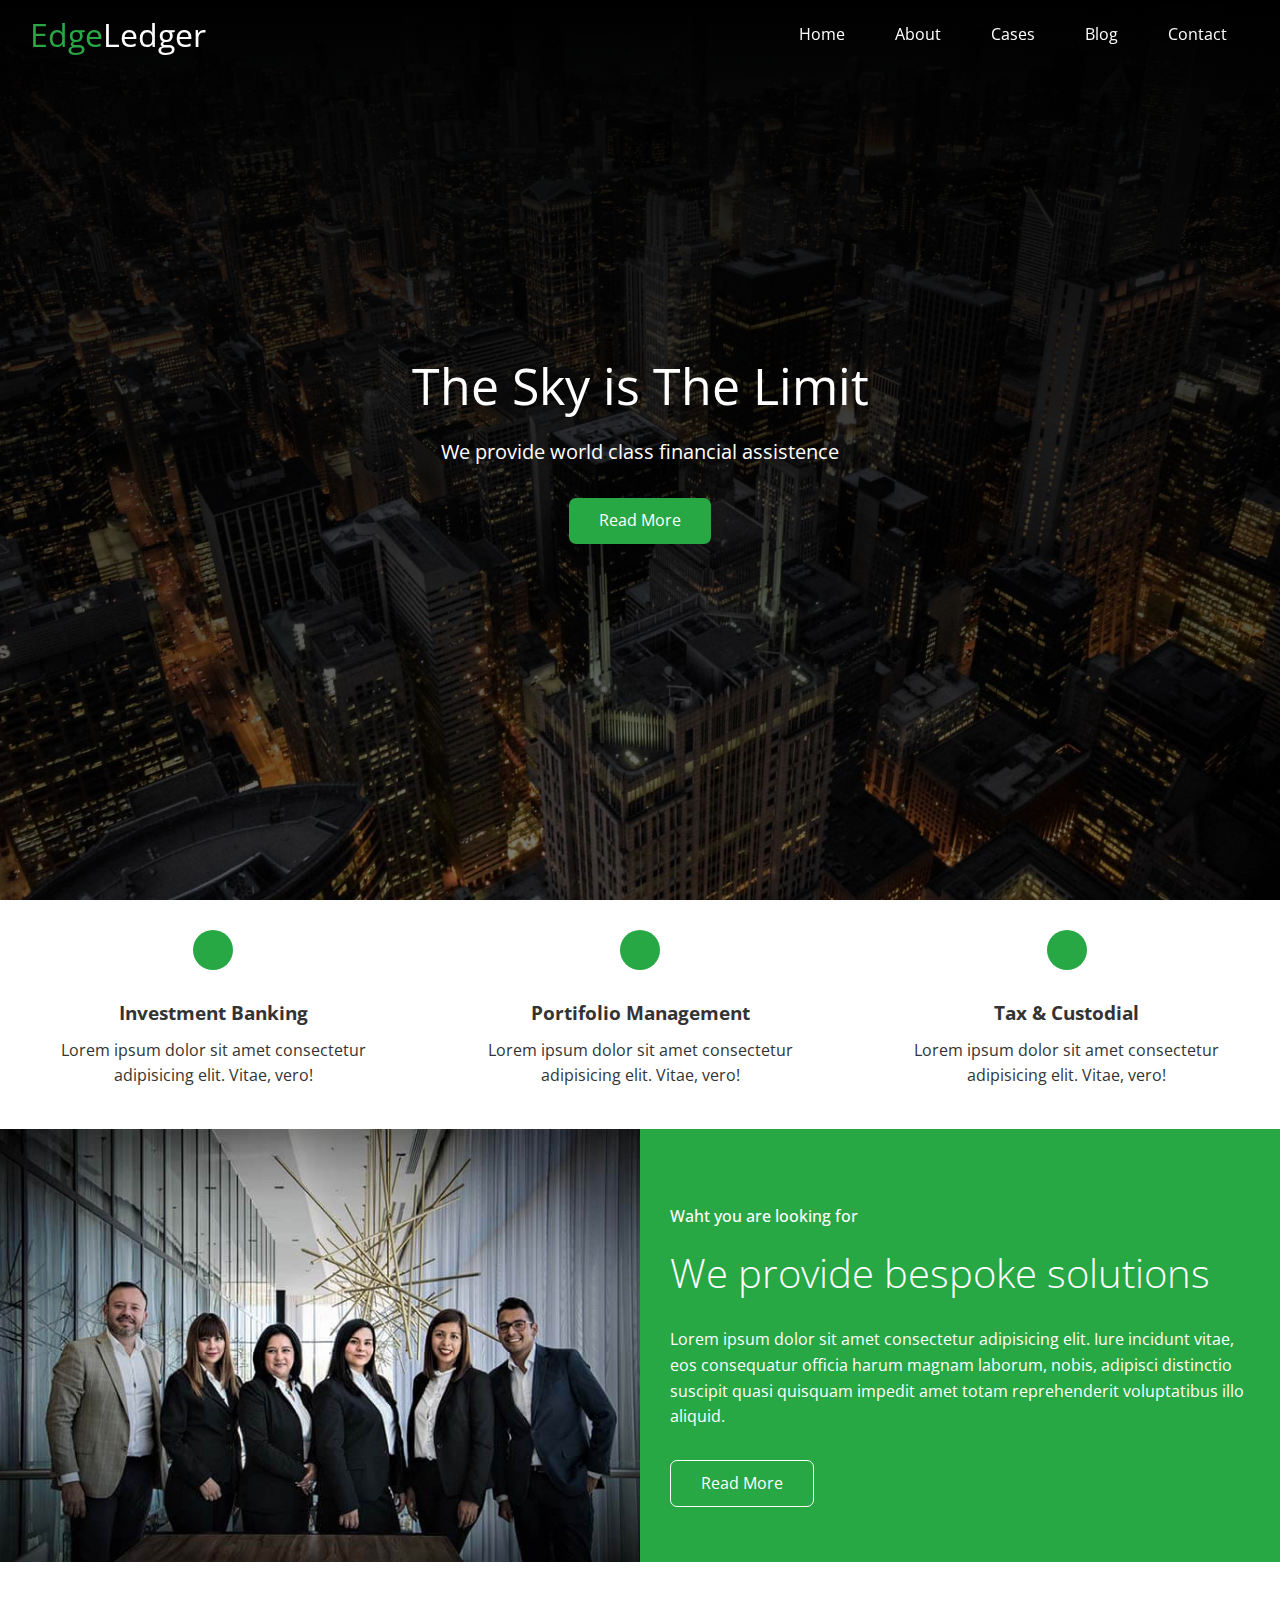
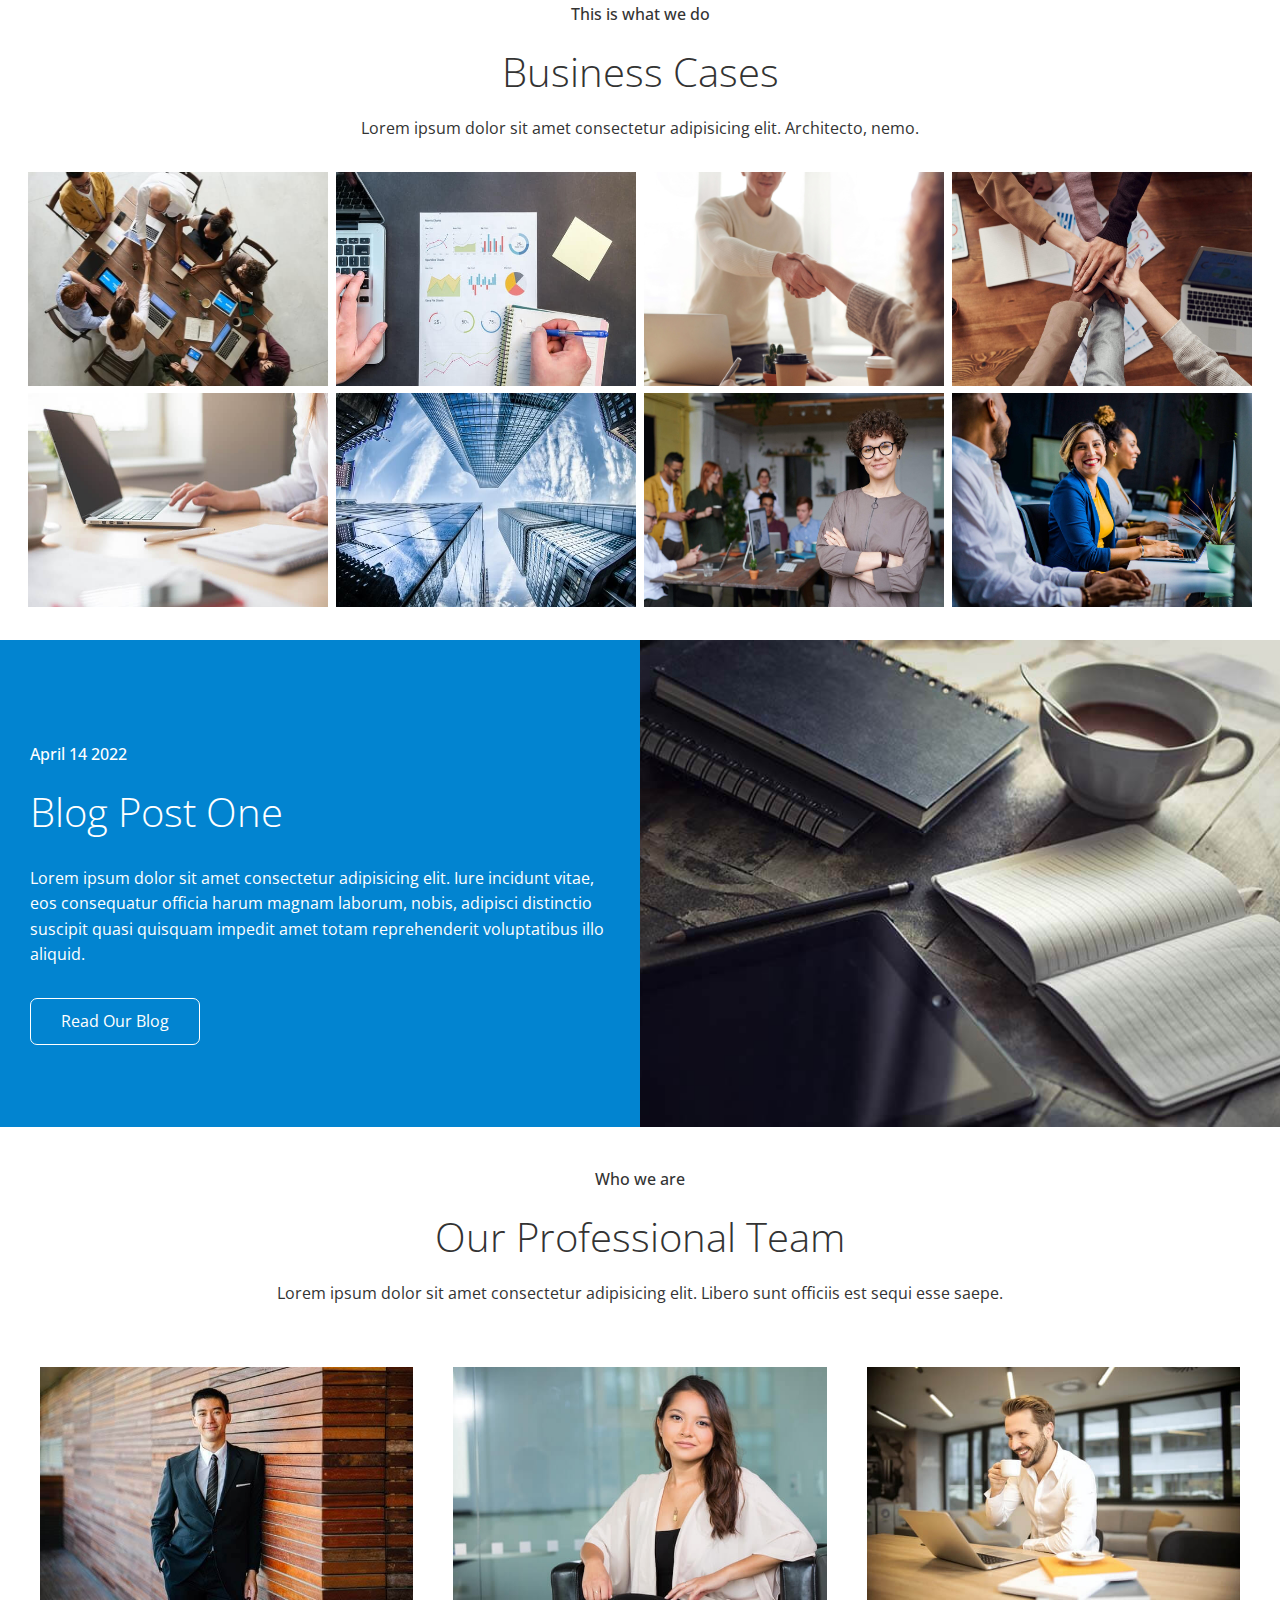
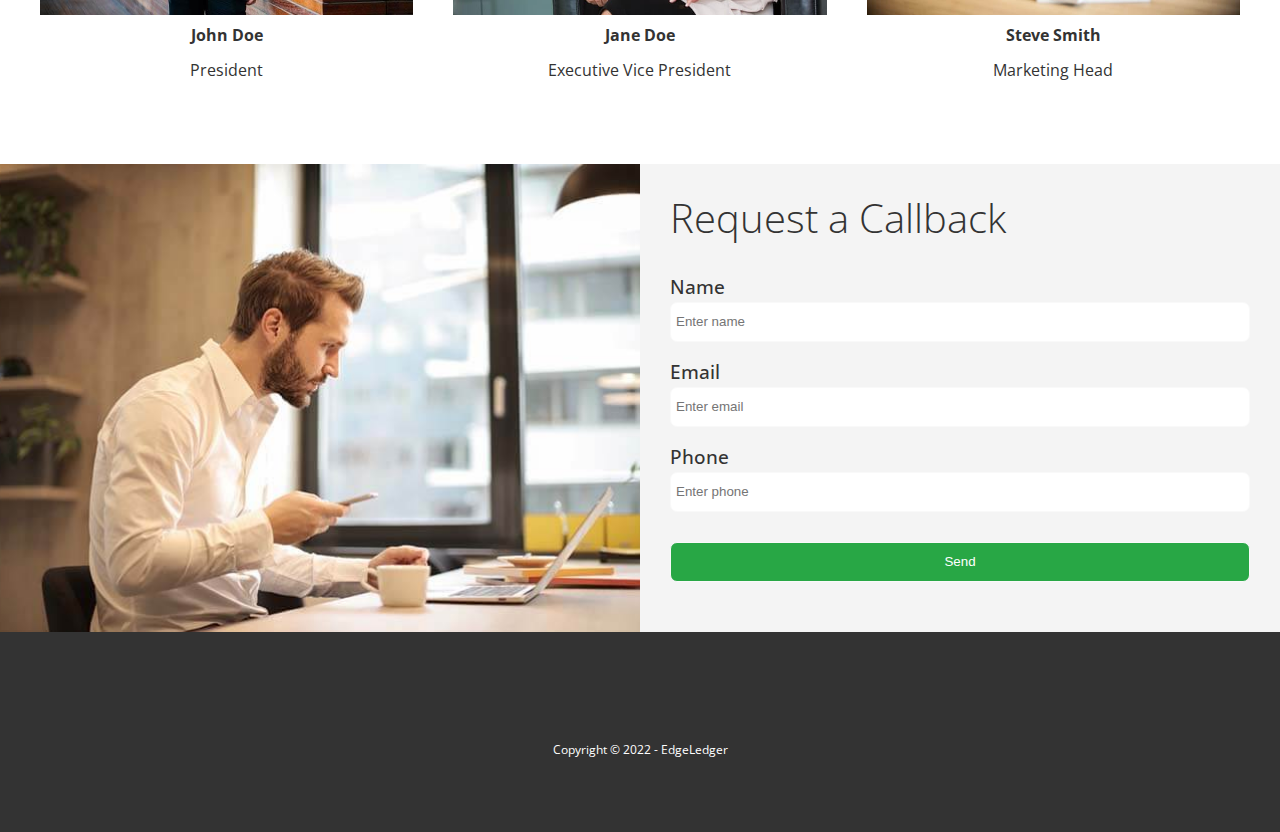
==== index.html @ b472365d "website development started / home page done" ====
<!DOCTYPE html>
<html lang="en">
<head>
  <meta charset="UTF-8">
  <meta http-equiv="X-UA-Compatible" content="IE=edge">
  <meta name="viewport" content="width=device-width, initial-scale=1.0">
  <link rel="stylesheet" href="https://cdnjs.cloudflare.com/ajax/libs/font-awesome/6.2.0/css/all.min.css" integrity="sha512-xh6O/CkQoPOWDdYTDqeRdPCVd1SpvCA9XXcUnZS2FmJNp1coAFzvtCN9BmamE+4aHK8yyUHUSCcJHgXloTyT2A==" crossorigin="anonymous" referrerpolicy="no-referrer" />
  <link rel="stylesheet" href="css/utilities.css">
  <link rel="stylesheet" href="css/style.css">
  <title>Welcome to EdgeLedger</title>
</head>
<body id="home">
  <header class="home-front">
    <div id="navbar" class="navbar">
      <h1 class="logo"><a href="#home"><span class="text-primary"><i class="fas fa-book-open"></i> Edge</span>Ledger</a></h1>

      <nav>
        <ul>
          <li><a href="#home">Home</a></li>
          <li><a href="#about">About</a></li>
          <li><a href="#cases">Cases</a></li>
          <li><a href="#blog">Blog</a></li>
          <li><a href="#contact">Contact</a></li>
        </ul>
      </nav>
    </div>

    <div class="home-content">
      <h1>The Sky is The Limit</h1>
      <p>We provide world class financial assistence</p>
      <a class="btn" href="#about"><i class="fas fa-chevron-right"></i> Read More</a>
    </div>
  </header>
  
  <main>
    <section id="about">
      <div class="flex-items">
        <div class="items-group">
          <div class="icon"><i class="fa-solid fa-building-columns fa-3x"></i></div>
          <h3>Investment Banking</h3>
          <p>Lorem ipsum dolor sit amet consectetur adipisicing elit. Vitae, vero!</p>
        </div>
  
        <div class="items-group">
          <div class="icon"><i class="fa-solid fa-book-open-reader fa-3x"></i></div>
          <h3>Portifolio Management</h3>
          <p>Lorem ipsum dolor sit amet consectetur adipisicing elit. Vitae, vero!</p>
        </div>
  
        <div class="items-group">
          <div class="icon"><i class="fa-solid fa-pencil fa-3x"></i></div>
          <h3>Tax & Custodial</h3>
          <p>Lorem ipsum dolor sit amet consectetur adipisicing elit. Vitae, vero!</p>
        </div>
      </div>
    </section>
    
    <section class="solutions flex-columns">
      <div class="row">
        <div class="column">
          <div class="column-1">
            <img src="./img/home/people.jpg" alt="">
          </div>
        </div>

        <div class="column">
          <div class="column-2 bg-primary">
            <h4>Waht you are looking for</h4>
      
            <h2>We provide bespoke solutions</h2>
      
            <p>Lorem ipsum dolor sit amet consectetur adipisicing elit. Iure incidunt vitae, eos consequatur officia harum magnam laborum, nobis, adipisci distinctio suscipit quasi quisquam impedit amet totam reprehenderit voluptatibus illo aliquid.</p>
      
            <a href="" class="btn btn-outline"><i class="fas fa-chevron-right"></i> Read More</a>
            </div>
          </div>
        </div>
      </div>
    </section>

    <section id="cases" class="cases flex-grid section-padding">
      <header class="section-header">
        <h4>This is what we do</h4>
        <h2>Business Cases</h2>
        <p>Lorem ipsum dolor sit amet consectetur adipisicing elit. Architecto, nemo.</p>
      </header>

      <div class="row">
        <div class="column">
          <img src="./img/cases/cases1.jpg" alt="">
          <img src="./img/cases/cases2.jpg" alt="">
        </div>

        <div class="column">
          <img src="./img/cases/cases3.jpg" alt="">
          <img src="./img/cases/cases4.jpg" alt="">
        </div>

        <div class="column">
          <img src="./img/cases/cases5.jpg" alt="">
          <img src="./img/cases/cases6.jpg" alt="">
        </div>

        <div class="column">
          <img src="./img/cases/cases7.jpg" alt="">
          <img src="./img/cases/cases8.jpg" alt="">
        </div>
      </div>
    </section>

    <section id="blog" class="blog flex-columns flex-reverse">
      <div class="row">
        <div class="column">
          <div class="column-1">
            <img src="./img/home/blog.jpg" alt="">
          </div>
        </div>

        <div class="column">
          <div class="column-2 bg-secondary">
            <h4>April 14 2022</h4>

            <h2>Blog Post One</h2>

            <p>Lorem ipsum dolor sit amet consectetur adipisicing elit. Iure incidunt vitae, eos consequatur officia harum magnam laborum, nobis, adipisci distinctio suscipit quasi quisquam impedit amet totam reprehenderit voluptatibus illo aliquid.</p>

            <a href="" class="btn btn-outline"><i class="fas fa-chevron-right"></i> Read Our Blog</a>
            </div>
          </div>
        </div>
      </div>
    </section>

    <section id="team" class="team section-padding">
      <header class="section-header">
        <h4>Who we are</h4>
        <h2>Our Professional Team</h2>
        <p>Lorem ipsum dolor sit amet consectetur adipisicing elit. Libero sunt officiis est sequi esse saepe.</p>
      </header>

      <div class="flex-items">
        <div class="items-group">
          <img src="./img/team/person1.jpg" alt="John">
          <h4>John Doe</h4>
          <p>President</p>
        </div>
  
        <div class="items-group">
          <img src="./img/team/person2.jpg" alt="Jane">
          <h4>Jane Doe</h4>
          <p>Executive Vice President</p>
        </div>
  
        <div class="items-group">
          <img src="./img/team/person3.jpg" alt="Steve">
          <h4>Steve Smith</h4>
          <p>Marketing Head</p>
        </div>
      </div>
    </section>

    <section id="contact" class="contact flex-columns">
      <div class="row">
        <div class="column">
          <div class="column-1">
            <img src="./img/home/contact.jpg" alt="">
          </div>
        </div>

        <div class="column">
          <div class="column-2 bg-light">
            <h2>Request a Callback</h2>

            <fomr class="callback-form">
              <div class="form-control">
                <label for="name"><h3>Name</h3></label>
                <input type="text" name="name" id="name" placeholder="Enter name">
              </div>
              <div class="form-control">
                <label for="email"><h3>Email</h3></label>
                <input type="email" name="email" id="email" placeholder="Enter email">
              </div>
              <div class="form-control">
                <label for="phone"><h3>Phone</h3></label>
                <input type="text" name="phone" id="phone" placeholder="Enter phone">
              </div>
              <input type="submit" value="Send" id="submit" class="btn">
            </fomr>
            </div>
          </div>
        </div>
      </div>
    </section>
  </main>

  <footer id="footer" class="footer bg-dark">
    <div class="social">
      <a href="#"><i class="fa-brands fa-facebook fa-2x"></i></a>
      <a href="#"><i class="fa-brands fa-twitter fa-2x"></i></a>
      <a href="#"><i class="fa-brands fa-youtube fa-2x"></i></a>
      <a href="#"><i class="fa-brands fa-linkedin fa-2x"></i></a>
    </div>
      <p>Copyright &copy; 2022 - EdgeLedger</p>
  </footer>
</body>
</html>
---- css/utilities.css ----
.text-primary {
  color: #28a745;
}

.text-secondary {
  color: #0284d0;
}

.btn {
  display: inline-block;
  background: #28a745;
  color: #fff;
  padding: 10px 30px;
  border: none;
  border-radius: 7px;
  cursor: pointer;
}

.btn-primary, .bg-primary {
  color: #fff;
  background: #28a745;
}

.btn-secondary, .bg-secondary {
  color: #fff;
  background: #0284d0;
}

.btn-dark, .bg-dark {
  color: #fff;
  background: #333;
}

.btn-light, .bg-light {
  color: #333;
  background: #f4f4f4;
}

.btn-outline {
  background: transparent;
  border: 1px solid #fff;
}

.btn:hover {
  opacity: 0.85;
}

.flex-items {
  display: flex;
  align-items: center;
  justify-content: center;
  text-align: center;
  height: 100%;
  padding: 10px 0;
}

.flex-items>div {
  padding: 20px;
}

.flex-reverse .row{
  flex-direction:row-reverse;
}

.flex-columns .row {
  display: flex;
  flex-wrap: wrap;
  width: 100%;
}

.flex-columns .column {
  display: flex;
  flex-direction: column;
  flex-basis: 100%;
  flex: 1;
}

.flex-columns .column .column-1,
.flex-columns .column .column-2 {
  height: 100%;
}

.flex-columns img {
  width: 100%;
  height: 100%;
  object-fit: cover;
}

.flex-columns .column-2 {
  display: flex;
  flex-direction: column;
  align-items: flex-start;
  justify-content: center;
  padding: 30px;
}

.flex-columns h4 {
  font-weight: 500;
}

.flex-columns h2 {
  font-size: 40px;
  font-weight: 100;
  margin-bottom: 10px;
}

.flex-columns h4 {
  margin: 20px 0;
}

.flex-columns p {
  margin: 20px 0 30px;
}

.section-header {
  display: flex;
  flex-direction: column;
  align-items: center;
  justify-content: center;
  text-align: center;
  padding: 20px 0;
}

.section-header h2 {
  font-size: 40px;
  font-weight: 100;
  margin: 10px 0;
}

.section-header h4 {
  margin: 0 0 10px;
  font-weight: 500;
}

.section-header p {
  margin: 20px 0 5x;
}

.section-padding {
  padding: 20px 20px 40px;
}

.flex-grid .row {
  display: flex;
  flex-wrap: wrap;
  padding: 0 4px;
}

.flex-grid .column {
  flex: 25%;
  max-width: 25%;
  padding: 0 4px;
}
---- css/style.css ----
@import url('https://fonts.googleapis.com/css2?family=Open+Sans:wght@300;400&display=swap');

* {
  box-sizing: border-box;
  padding: 0;
  margin: 0;
}

body {
  font-family: 'Open Sans', sans-serif;
  background: #fff;
  color: #333;
  line-height: 1.6;
}

ul {
  list-style: none;
}


a{
  text-decoration: none;
  color: #333;
}

h1, h2 {
  font-weight: 300;
  line-height: 1.2;
}

p {
  margin: 10px 0;
}

img {
  width: 100%;
}


/* Navbar */
.navbar {
  display: flex;
  align-items: center;
  justify-content: space-between;
  /* background: #333; */
  width: 100%;
  height: 70px;
  padding: 0px 30px;
  position: fixed;
}

.navbar ul li {
  display: inline;
  padding: 23px;
}

.navbar ul li:hover {
  border-bottom: #28a745 2px solid;
}

.navbar .logo, .navbar a {
  font-weight: 400;
  color: #fff;
}

/* Header */
.home-front {
  background: linear-gradient(rgba(0,0,0,1), rgba(0,0,0,.5)), url(../img/home/showcase.jpg) no-repeat center center/cover;
  height: 100vh;
  color: #fff;
}

 .home-content {
  display: flex;
  flex-direction: column;
  align-items: center;
  justify-content: center;
  text-align: center;
  height: 100%;
}

.home-content h1 {
  font-size: 50px;
  font-weight: 400;
}

.home-content p {
  font-size: 20px;
  margin: 20px 0 30px;
}

/* About section */
.icon {
  display: inline-block;
  background: #28a745;
  color: #fff;
  padding: 20px;
  border-radius: 50%;
  margin-bottom: 20px;
}

.items-group p {
  padding: 0 30px;
}

/* Cases */
.cases img {
  min-height: 50%;
}

.cases img:hover {
  opacity: 0.85;
}

/* Callback Form */
.callback-form {
  width: 100%;
  padding: 20px 0;
}

.callback-form label {
  display: block;
}

.callback-form .form-control {
  margin-bottom: 15px;
}

.callback-form label h3{
  font-weight: 500
}

.callback-form input {
  width: 100%;
  padding: 5px;
  height: 40px;
  border-radius: 7px;
  border: #f9f9f9 1px solid;
}

.callback-form input:focus {
  outline-color: #28a745;
}

.callback-form .btn {
  padding: 10px 0;
  margin-top: 15px;
}


/* Footer */
.footer {
  display: flex;
  flex-direction: column;
  align-items: center;
  justify-content: center;
  text-align: center;
  height: 200px;
  padding-top: 10px;
}

.footer a {
  color: #fff;
  padding: 10px;
}

.footer a:hover {
  color: #28a745;
}

.footer p {
  font-size: 12px;
}
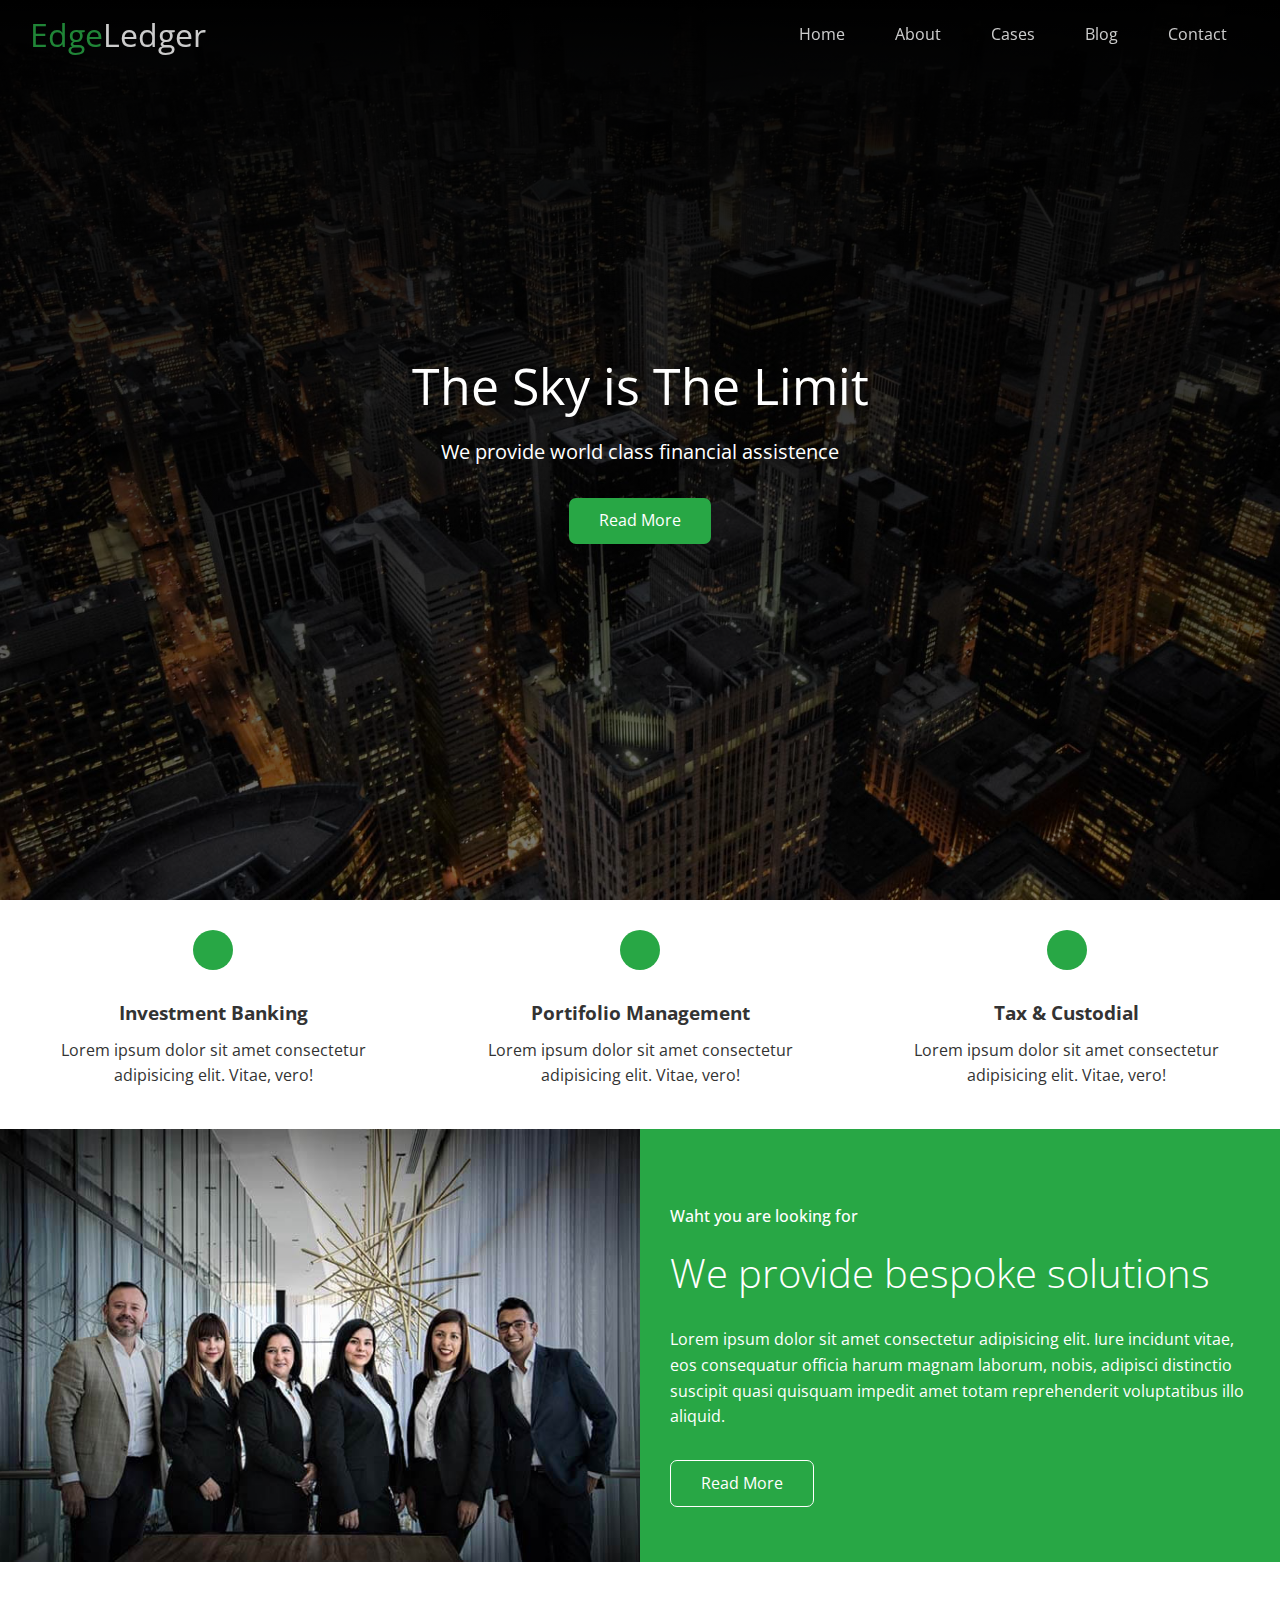
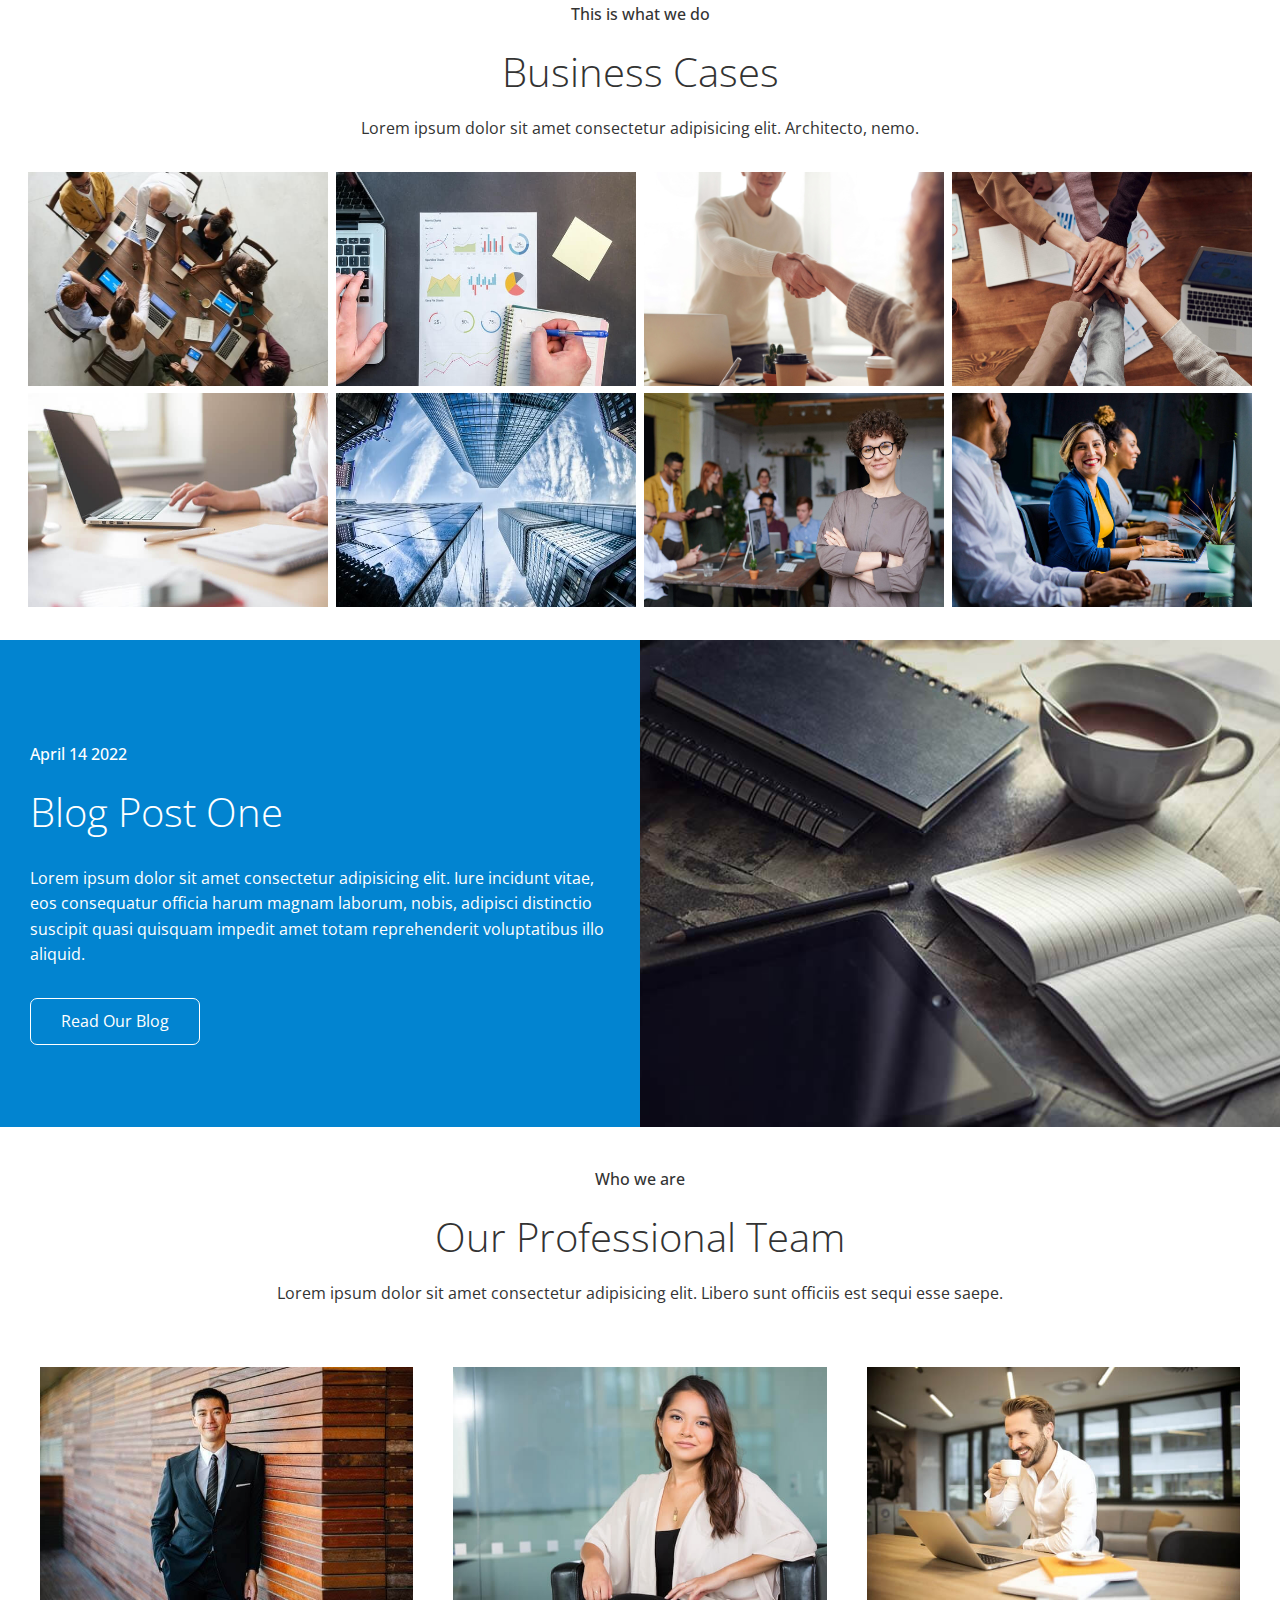
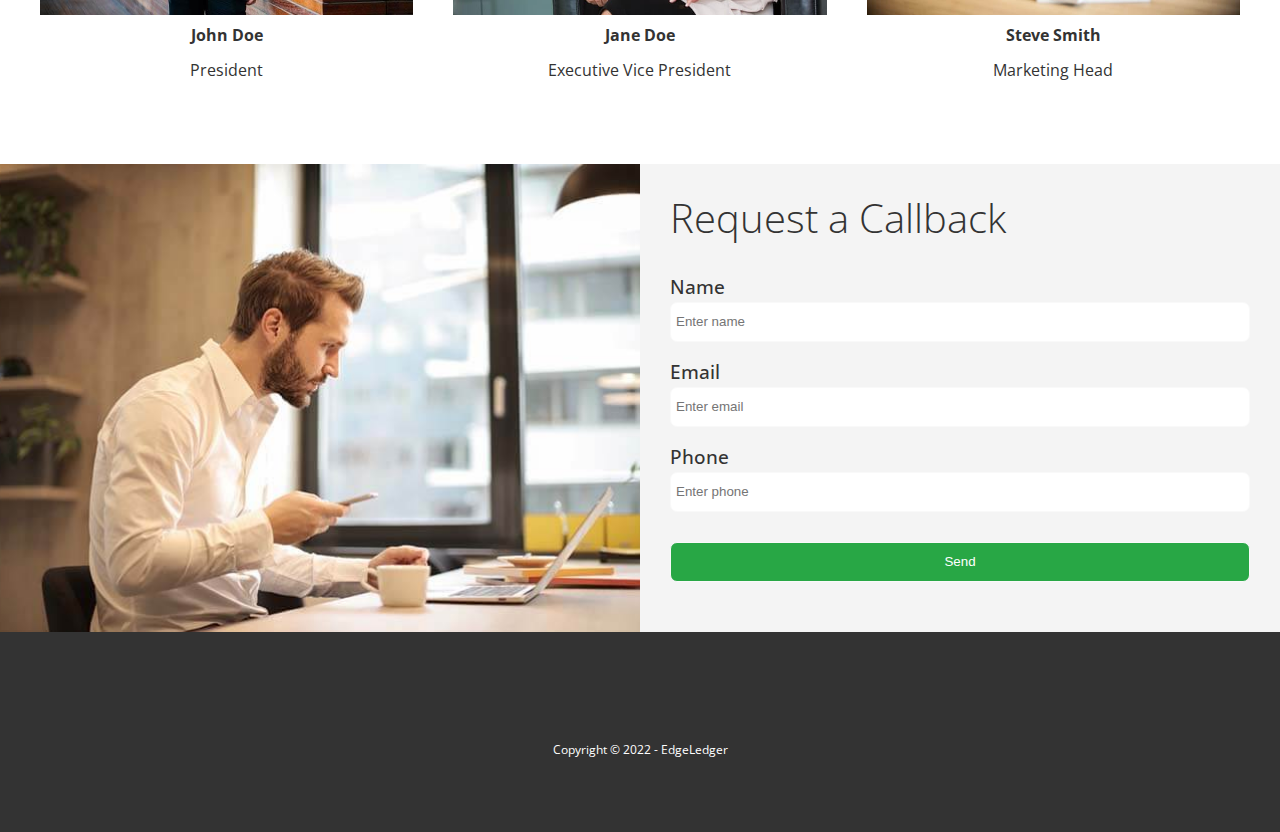
==== commit 4076aca2: "img folder and style.css renamed; javascript add on navbar and cases imgs" ====
--- a/index.html
+++ b/index.html
@@ -1,206 +1,268 @@
 <!DOCTYPE html>
 <html lang="en">
-<head>
-  <meta charset="UTF-8">
-  <meta http-equiv="X-UA-Compatible" content="IE=edge">
-  <meta name="viewport" content="width=device-width, initial-scale=1.0">
-  <link rel="stylesheet" href="https://cdnjs.cloudflare.com/ajax/libs/font-awesome/6.2.0/css/all.min.css" integrity="sha512-xh6O/CkQoPOWDdYTDqeRdPCVd1SpvCA9XXcUnZS2FmJNp1coAFzvtCN9BmamE+4aHK8yyUHUSCcJHgXloTyT2A==" crossorigin="anonymous" referrerpolicy="no-referrer" />
-  <link rel="stylesheet" href="css/utilities.css">
-  <link rel="stylesheet" href="css/style.css">
-  <title>Welcome to EdgeLedger</title>
-</head>
-<body id="home">
-  <header class="home-front">
-    <div id="navbar" class="navbar">
-      <h1 class="logo"><a href="#home"><span class="text-primary"><i class="fas fa-book-open"></i> Edge</span>Ledger</a></h1>
-
-      <nav>
-        <ul>
-          <li><a href="#home">Home</a></li>
-          <li><a href="#about">About</a></li>
-          <li><a href="#cases">Cases</a></li>
-          <li><a href="#blog">Blog</a></li>
-          <li><a href="#contact">Contact</a></li>
-        </ul>
-      </nav>
-    </div>
-
-    <div class="home-content">
-      <h1>The Sky is The Limit</h1>
-      <p>We provide world class financial assistence</p>
-      <a class="btn" href="#about"><i class="fas fa-chevron-right"></i> Read More</a>
-    </div>
-  </header>
-  
-  <main>
-    <section id="about">
-      <div class="flex-items">
-        <div class="items-group">
-          <div class="icon"><i class="fa-solid fa-building-columns fa-3x"></i></div>
-          <h3>Investment Banking</h3>
-          <p>Lorem ipsum dolor sit amet consectetur adipisicing elit. Vitae, vero!</p>
-        </div>
-  
-        <div class="items-group">
-          <div class="icon"><i class="fa-solid fa-book-open-reader fa-3x"></i></div>
-          <h3>Portifolio Management</h3>
-          <p>Lorem ipsum dolor sit amet consectetur adipisicing elit. Vitae, vero!</p>
-        </div>
-  
-        <div class="items-group">
-          <div class="icon"><i class="fa-solid fa-pencil fa-3x"></i></div>
-          <h3>Tax & Custodial</h3>
-          <p>Lorem ipsum dolor sit amet consectetur adipisicing elit. Vitae, vero!</p>
-        </div>
+
+  <head>
+    <meta charset="UTF-8">
+    <meta http-equiv="X-UA-Compatible" content="IE=edge">
+    <meta name="viewport" content="width=device-width, initial-scale=1.0">
+    <link rel="shortcut icon" type="image/x-icon" href="/favicon.ico">
+    <link rel="stylesheet" href="https://cdnjs.cloudflare.com/ajax/libs/font-awesome/6.2.0/css/all.min.css"
+      integrity="sha512-xh6O/CkQoPOWDdYTDqeRdPCVd1SpvCA9XXcUnZS2FmJNp1coAFzvtCN9BmamE+4aHK8yyUHUSCcJHgXloTyT2A=="
+      crossorigin="anonymous" referrerpolicy="no-referrer" />
+    <link rel="stylesheet" href="css/lightbox.min.css">
+    <link rel="stylesheet" href="css/utilities.css">
+    <link rel="stylesheet" href="css/main_style.css">
+    <link rel="stylesheet" media="screen and (max-width: 768px)" href="css/mobile.css">
+    <title>Welcome to EdgeLedger</title>
+  </head>
+
+  <body id="home">
+    <header class="home-front">
+      <div id="navbar" class="navbar top">
+        <h1 class="logo"><a href="#home"><span class="text-primary"><i class="fas fa-book-open"></i>
+              Edge</span>Ledger</a></h1>
+
+        <nav>
+          <ul>
+            <li><a href="#home">Home</a></li>
+            <li><a href="#about">About</a></li>
+            <li><a href="#cases">Cases</a></li>
+            <li><a href="#blog">Blog</a></li>
+            <li><a href="#contact">Contact</a></li>
+          </ul>
+        </nav>
       </div>
-    </section>
-    
-    <section class="solutions flex-columns">
-      <div class="row">
-        <div class="column">
-          <div class="column-1">
-            <img src="./img/home/people.jpg" alt="">
-          </div>
-        </div>
-
-        <div class="column">
-          <div class="column-2 bg-primary">
-            <h4>Waht you are looking for</h4>
-      
-            <h2>We provide bespoke solutions</h2>
-      
-            <p>Lorem ipsum dolor sit amet consectetur adipisicing elit. Iure incidunt vitae, eos consequatur officia harum magnam laborum, nobis, adipisci distinctio suscipit quasi quisquam impedit amet totam reprehenderit voluptatibus illo aliquid.</p>
-      
-            <a href="" class="btn btn-outline"><i class="fas fa-chevron-right"></i> Read More</a>
-            </div>
-          </div>
-        </div>
+
+      <div class="home-content">
+        <h1>The Sky is The Limit</h1>
+        <p>We provide world class financial assistence</p>
+        <a class="btn" href="#about"><i class="fas fa-chevron-right"></i> Read More</a>
       </div>
-    </section>
-
-    <section id="cases" class="cases flex-grid section-padding">
-      <header class="section-header">
-        <h4>This is what we do</h4>
-        <h2>Business Cases</h2>
-        <p>Lorem ipsum dolor sit amet consectetur adipisicing elit. Architecto, nemo.</p>
-      </header>
-
-      <div class="row">
-        <div class="column">
-          <img src="./img/cases/cases1.jpg" alt="">
-          <img src="./img/cases/cases2.jpg" alt="">
-        </div>
-
-        <div class="column">
-          <img src="./img/cases/cases3.jpg" alt="">
-          <img src="./img/cases/cases4.jpg" alt="">
-        </div>
-
-        <div class="column">
-          <img src="./img/cases/cases5.jpg" alt="">
-          <img src="./img/cases/cases6.jpg" alt="">
-        </div>
-
-        <div class="column">
-          <img src="./img/cases/cases7.jpg" alt="">
-          <img src="./img/cases/cases8.jpg" alt="">
-        </div>
+    </header>
+
+    <main>
+      <section id="about">
+        <div class="flex-items">
+          <div class="items-group">
+            <div class="icon"><i class="fa-solid fa-building-columns fa-3x"></i></div>
+            <h3>Investment Banking</h3>
+            <p>Lorem ipsum dolor sit amet consectetur adipisicing elit. Vitae, vero!</p>
+          </div>
+
+          <div class="items-group">
+            <div class="icon"><i class="fa-solid fa-book-open-reader fa-3x"></i></div>
+            <h3>Portifolio Management</h3>
+            <p>Lorem ipsum dolor sit amet consectetur adipisicing elit. Vitae, vero!</p>
+          </div>
+
+          <div class="items-group">
+            <div class="icon"><i class="fa-solid fa-pencil fa-3x"></i></div>
+            <h3>Tax & Custodial</h3>
+            <p>Lorem ipsum dolor sit amet consectetur adipisicing elit. Vitae, vero!</p>
+          </div>
+        </div>
+      </section>
+
+      <section class="solutions flex-columns">
+        <div class="row">
+          <div class="column">
+            <div class="column-1">
+              <img src="./images/home/people.jpg" alt="">
+            </div>
+          </div>
+
+          <div class="column">
+            <div class="column-2 bg-primary">
+              <h4>Waht you are looking for</h4>
+
+              <h2>We provide bespoke solutions</h2>
+
+              <p>Lorem ipsum dolor sit amet consectetur adipisicing elit. Iure incidunt vitae, eos consequatur officia
+                harum magnam laborum, nobis, adipisci distinctio suscipit quasi quisquam impedit amet totam
+                reprehenderit voluptatibus illo aliquid.</p>
+
+              <a href="" class="btn btn-outline"><i class="fas fa-chevron-right"></i> Read More</a>
+            </div>
+          </div>
+        </div>
+        </div>
+      </section>
+
+      <section id="cases" class="cases flex-grid section-padding">
+        <header class="section-header">
+          <h4>This is what we do</h4>
+          <h2>Business Cases</h2>
+          <p>Lorem ipsum dolor sit amet consectetur adipisicing elit. Architecto, nemo.</p>
+        </header>
+
+        <div class="row">
+          <div class="column">
+            <a href="./images/cases/cases1.jpg" data-lightbox="cases" data-title="Lorem ipsum dolor sit amet consectetur adipisicing elit. Architecto, nemo.">
+              <img src="./images/cases/cases1.jpg" alt="">
+            </a>
+
+            <a href="./images/cases/cases2.jpg" data-lightbox="cases" data-title="Lorem ipsum dolor sit amet consectetur adipisicing elit. Architecto, nemo.">
+              <img src="./images/cases/cases2.jpg" alt="">
+            </a>
+          </div>
+
+          <div class="column">
+            <a href="./images/cases/cases3.jpg" data-lightbox="cases" data-title="Lorem ipsum dolor sit amet consectetur adipisicing elit. Architecto, nemo.">
+              <img src="./images/cases/cases3.jpg" alt="">
+            </a>
+
+            <a href="./images/cases/cases4.jpg" data-lightbox="cases" data-title="Lorem ipsum dolor sit amet consectetur adipisicing elit. Architecto, nemo.">
+              <img src="./images/cases/cases4.jpg" alt="">
+            </a>
+          </div>
+
+          <div class="column">
+            <a href="./images/cases/cases5.jpg" data-lightbox="cases" data-title="Lorem ipsum dolor sit amet consectetur adipisicing elit. Architecto, nemo.">
+              <img src="./images/cases/cases5.jpg" alt="">
+            </a>
+            <a href="./images/cases/cases6.jpg" data-lightbox="cases" data-title="Lorem ipsum dolor sit amet consectetur adipisicing elit. Architecto, nemo.">
+              <img src="./images/cases/cases6.jpg" alt="">
+            </a>
+          </div>
+
+          <div class="column">
+            <a href="./images/cases/cases7.jpg" data-lightbox="cases" data-title="Lorem ipsum dolor sit amet consectetur adipisicing elit. Architecto, nemo.">
+              <img src="./images/cases/cases7.jpg" alt="">
+            </a>
+            <a href="./images/cases/cases8.jpg" data-lightbox="cases" data-title="Lorem ipsum dolor sit amet consectetur adipisicing elit. Architecto, nemo.">
+              <img src="./images/cases/cases8.jpg" alt="">
+            </a>
+          </div>
+        </div>
+      </section>
+
+      <section id="blog" class="blog flex-columns flex-reverse">
+        <div class="row">
+          <div class="column">
+            <div class="column-1">
+              <img src="./images/home/blog.jpg" alt="">
+            </div>
+          </div>
+
+          <div class="column">
+            <div class="column-2 bg-secondary">
+              <h4>April 14 2022</h4>
+
+              <h2>Blog Post One</h2>
+
+              <p>Lorem ipsum dolor sit amet consectetur adipisicing elit. Iure incidunt vitae, eos consequatur officia
+                harum magnam laborum, nobis, adipisci distinctio suscipit quasi quisquam impedit amet totam
+                reprehenderit voluptatibus illo aliquid.</p>
+
+              <a href="blog.html" class="btn btn-outline"><i class="fas fa-chevron-right"></i> Read Our Blog</a>
+            </div>
+          </div>
+        </div>
+        </div>
+      </section>
+
+      <section id="team" class="team section-padding">
+        <header class="section-header">
+          <h4>Who we are</h4>
+          <h2>Our Professional Team</h2>
+          <p>Lorem ipsum dolor sit amet consectetur adipisicing elit. Libero sunt officiis est sequi esse saepe.</p>
+        </header>
+
+        <div class="flex-items">
+          <div class="items-group">
+            <img src="./images/team/person1.jpg" alt="John">
+            <h4>John Doe</h4>
+            <p>President</p>
+          </div>
+
+          <div class="items-group">
+            <img src="./images/team/person2.jpg" alt="Jane">
+            <h4>Jane Doe</h4>
+            <p>Executive Vice President</p>
+          </div>
+
+          <div class="items-group">
+            <img src="./images/team/person3.jpg" alt="Steve">
+            <h4>Steve Smith</h4>
+            <p>Marketing Head</p>
+          </div>
+        </div>
+      </section>
+
+      <section id="contact" class="contact flex-columns">
+        <div class="row">
+          <div class="column">
+            <div class="column-1">
+              <img src="./images/home/contact.jpg" alt="">
+            </div>
+          </div>
+
+          <div class="column">
+            <div class="column-2 bg-light">
+              <h2>Request a Callback</h2>
+
+              <fomr class="callback-form">
+                <div class="form-control">
+                  <label for="name">
+                    <h3>Name</h3>
+                  </label>
+                  <input type="text" name="name" id="name" placeholder="Enter name">
+                </div>
+                <div class="form-control">
+                  <label for="email">
+                    <h3>Email</h3>
+                  </label>
+                  <input type="email" name="email" id="email" placeholder="Enter email">
+                </div>
+                <div class="form-control">
+                  <label for="phone">
+                    <h3>Phone</h3>
+                  </label>
+                  <input type="text" name="phone" id="phone" placeholder="Enter phone">
+                </div>
+                <input type="submit" value="Send" id="submit" class="btn">
+              </fomr>
+            </div>
+          </div>
+        </div>
+        </div>
+      </section>
+    </main>
+
+    <footer id="footer" class="footer bg-dark">
+      <div class="social">
+        <a href="#"><i class="fa-brands fa-facebook fa-2x"></i></a>
+        <a href="#"><i class="fa-brands fa-twitter fa-2x"></i></a>
+        <a href="#"><i class="fa-brands fa-youtube fa-2x"></i></a>
+        <a href="#"><i class="fa-brands fa-linkedin fa-2x"></i></a>
       </div>
-    </section>
-
-    <section id="blog" class="blog flex-columns flex-reverse">
-      <div class="row">
-        <div class="column">
-          <div class="column-1">
-            <img src="./img/home/blog.jpg" alt="">
-          </div>
-        </div>
-
-        <div class="column">
-          <div class="column-2 bg-secondary">
-            <h4>April 14 2022</h4>
-
-            <h2>Blog Post One</h2>
-
-            <p>Lorem ipsum dolor sit amet consectetur adipisicing elit. Iure incidunt vitae, eos consequatur officia harum magnam laborum, nobis, adipisci distinctio suscipit quasi quisquam impedit amet totam reprehenderit voluptatibus illo aliquid.</p>
-
-            <a href="" class="btn btn-outline"><i class="fas fa-chevron-right"></i> Read Our Blog</a>
-            </div>
-          </div>
-        </div>
-      </div>
-    </section>
-
-    <section id="team" class="team section-padding">
-      <header class="section-header">
-        <h4>Who we are</h4>
-        <h2>Our Professional Team</h2>
-        <p>Lorem ipsum dolor sit amet consectetur adipisicing elit. Libero sunt officiis est sequi esse saepe.</p>
-      </header>
-
-      <div class="flex-items">
-        <div class="items-group">
-          <img src="./img/team/person1.jpg" alt="John">
-          <h4>John Doe</h4>
-          <p>President</p>
-        </div>
-  
-        <div class="items-group">
-          <img src="./img/team/person2.jpg" alt="Jane">
-          <h4>Jane Doe</h4>
-          <p>Executive Vice President</p>
-        </div>
-  
-        <div class="items-group">
-          <img src="./img/team/person3.jpg" alt="Steve">
-          <h4>Steve Smith</h4>
-          <p>Marketing Head</p>
-        </div>
-      </div>
-    </section>
-
-    <section id="contact" class="contact flex-columns">
-      <div class="row">
-        <div class="column">
-          <div class="column-1">
-            <img src="./img/home/contact.jpg" alt="">
-          </div>
-        </div>
-
-        <div class="column">
-          <div class="column-2 bg-light">
-            <h2>Request a Callback</h2>
-
-            <fomr class="callback-form">
-              <div class="form-control">
-                <label for="name"><h3>Name</h3></label>
-                <input type="text" name="name" id="name" placeholder="Enter name">
-              </div>
-              <div class="form-control">
-                <label for="email"><h3>Email</h3></label>
-                <input type="email" name="email" id="email" placeholder="Enter email">
-              </div>
-              <div class="form-control">
-                <label for="phone"><h3>Phone</h3></label>
-                <input type="text" name="phone" id="phone" placeholder="Enter phone">
-              </div>
-              <input type="submit" value="Send" id="submit" class="btn">
-            </fomr>
-            </div>
-          </div>
-        </div>
-      </div>
-    </section>
-  </main>
-
-  <footer id="footer" class="footer bg-dark">
-    <div class="social">
-      <a href="#"><i class="fa-brands fa-facebook fa-2x"></i></a>
-      <a href="#"><i class="fa-brands fa-twitter fa-2x"></i></a>
-      <a href="#"><i class="fa-brands fa-youtube fa-2x"></i></a>
-      <a href="#"><i class="fa-brands fa-linkedin fa-2x"></i></a>
-    </div>
       <p>Copyright &copy; 2022 - EdgeLedger</p>
-  </footer>
-</body>
+    </footer>
+
+    <script src="https://code.jquery.com/jquery-3.6.1.min.js" integrity="sha256-o88AwQnZB+VDvE9tvIXrMQaPlFFSUTR+nldQm1LuPXQ=" crossorigin="anonymous"></script>
+
+    <script src="js/lightbox.min.js"></script>
+
+    <script>
+      const navbar = document.getElementById('navbar');
+      let scrolled = false;
+
+      window.onscroll = function () {
+        if (window.pageYOffset > 100) {
+          navbar.classList.remove('top');
+          if (!scrolled) {
+            navbar.style.transform = 'translateY(-70px)';
+          }
+          setTimeout(function () {
+            navbar.style.transform = 'translateY(0px)';
+            scrolled = true;
+          }, 200);
+        } else {
+          navbar.classList.add('top');
+          scrolled = false;
+        }
+      };
+    </script>
+  </body>
+
 </html>--- a/css/main_style.css
+++ b/css/main_style.css
@@ -0,0 +1,181 @@
+@import url('https://fonts.googleapis.com/css2?family=Open+Sans:wght@300;400&display=swap');
+
+* {
+  box-sizing: border-box;
+  padding: 0;
+  margin: 0;
+}
+
+body {
+  font-family: 'Open Sans', sans-serif;
+  background: #fff;
+  color: #333;
+  line-height: 1.6;
+}
+
+ul {
+  list-style: none;
+}
+
+
+a{
+  text-decoration: none;
+  color: #333;
+}
+
+h1, h2 {
+  font-weight: 300;
+  line-height: 1.2;
+}
+
+p {
+  margin: 10px 0;
+}
+
+img {
+  width: 100%;
+}
+
+
+/* Navbar */
+.navbar {
+  display: flex;
+  align-items: center;
+  justify-content: space-between;
+  background: #333;
+  opacity: 0.8;
+  width: 100%;
+  height: 70px;
+  padding: 0px 30px;
+  position: fixed;
+  top: 0px;
+  z-index: 10;
+  transition: 0.5s;
+}
+
+.navbar.top {
+  background: transparent;
+}
+
+.navbar ul li {
+  display: inline;
+  padding: 23px;
+}
+
+.navbar ul li:hover {
+  border-bottom: #28a745 2px solid;
+}
+
+.navbar .logo, .navbar a {
+  font-weight: 400;
+  color: #fff;
+}
+
+/* Header */
+.home-front {
+  background: linear-gradient(rgba(0,0,0,1), rgba(0,0,0,.5)), url(../images/home/showcase.jpg) no-repeat center center/cover;
+  height: 100vh;
+  color: #fff;
+}
+
+ .home-content {
+  display: flex;
+  flex-direction: column;
+  align-items: center;
+  justify-content: center;
+  text-align: center;
+  height: 100%;
+}
+
+.home-content h1 {
+  font-size: 50px;
+  font-weight: 400;
+}
+
+.home-content p {
+  font-size: 20px;
+  margin: 20px 0 30px;
+}
+
+/* About section */
+.icon {
+  display: inline-block;
+  background: #28a745;
+  color: #fff;
+  padding: 20px;
+  border-radius: 50%;
+  margin-bottom: 20px;
+}
+
+.items-group p {
+  padding: 0 30px;
+}
+
+/* Cases */
+.cases img {
+  min-height: 50%;
+}
+
+.cases img:hover {
+  opacity: 0.85;
+}
+
+/* Callback Form */
+.callback-form {
+  width: 100%;
+  padding: 20px 0;
+}
+
+.callback-form label {
+  display: block;
+}
+
+.callback-form .form-control {
+  margin-bottom: 15px;
+}
+
+.callback-form label h3{
+  font-weight: 500
+}
+
+.callback-form input {
+  width: 100%;
+  padding: 5px;
+  height: 40px;
+  border-radius: 7px;
+  border: #f9f9f9 1px solid;
+}
+
+.callback-form input:focus {
+  outline-color: #28a745;
+}
+
+.callback-form .btn {
+  padding: 10px 0;
+  margin-top: 15px;
+}
+
+
+/* Footer */
+.footer {
+  display: flex;
+  flex-direction: column;
+  align-items: center;
+  justify-content: center;
+  text-align: center;
+  height: 200px;
+  padding-top: 10px;
+}
+
+.footer a {
+  color: #fff;
+  padding: 10px;
+}
+
+.footer a:hover {
+  color: #28a745;
+}
+
+.footer p {
+  font-size: 12px;
+}